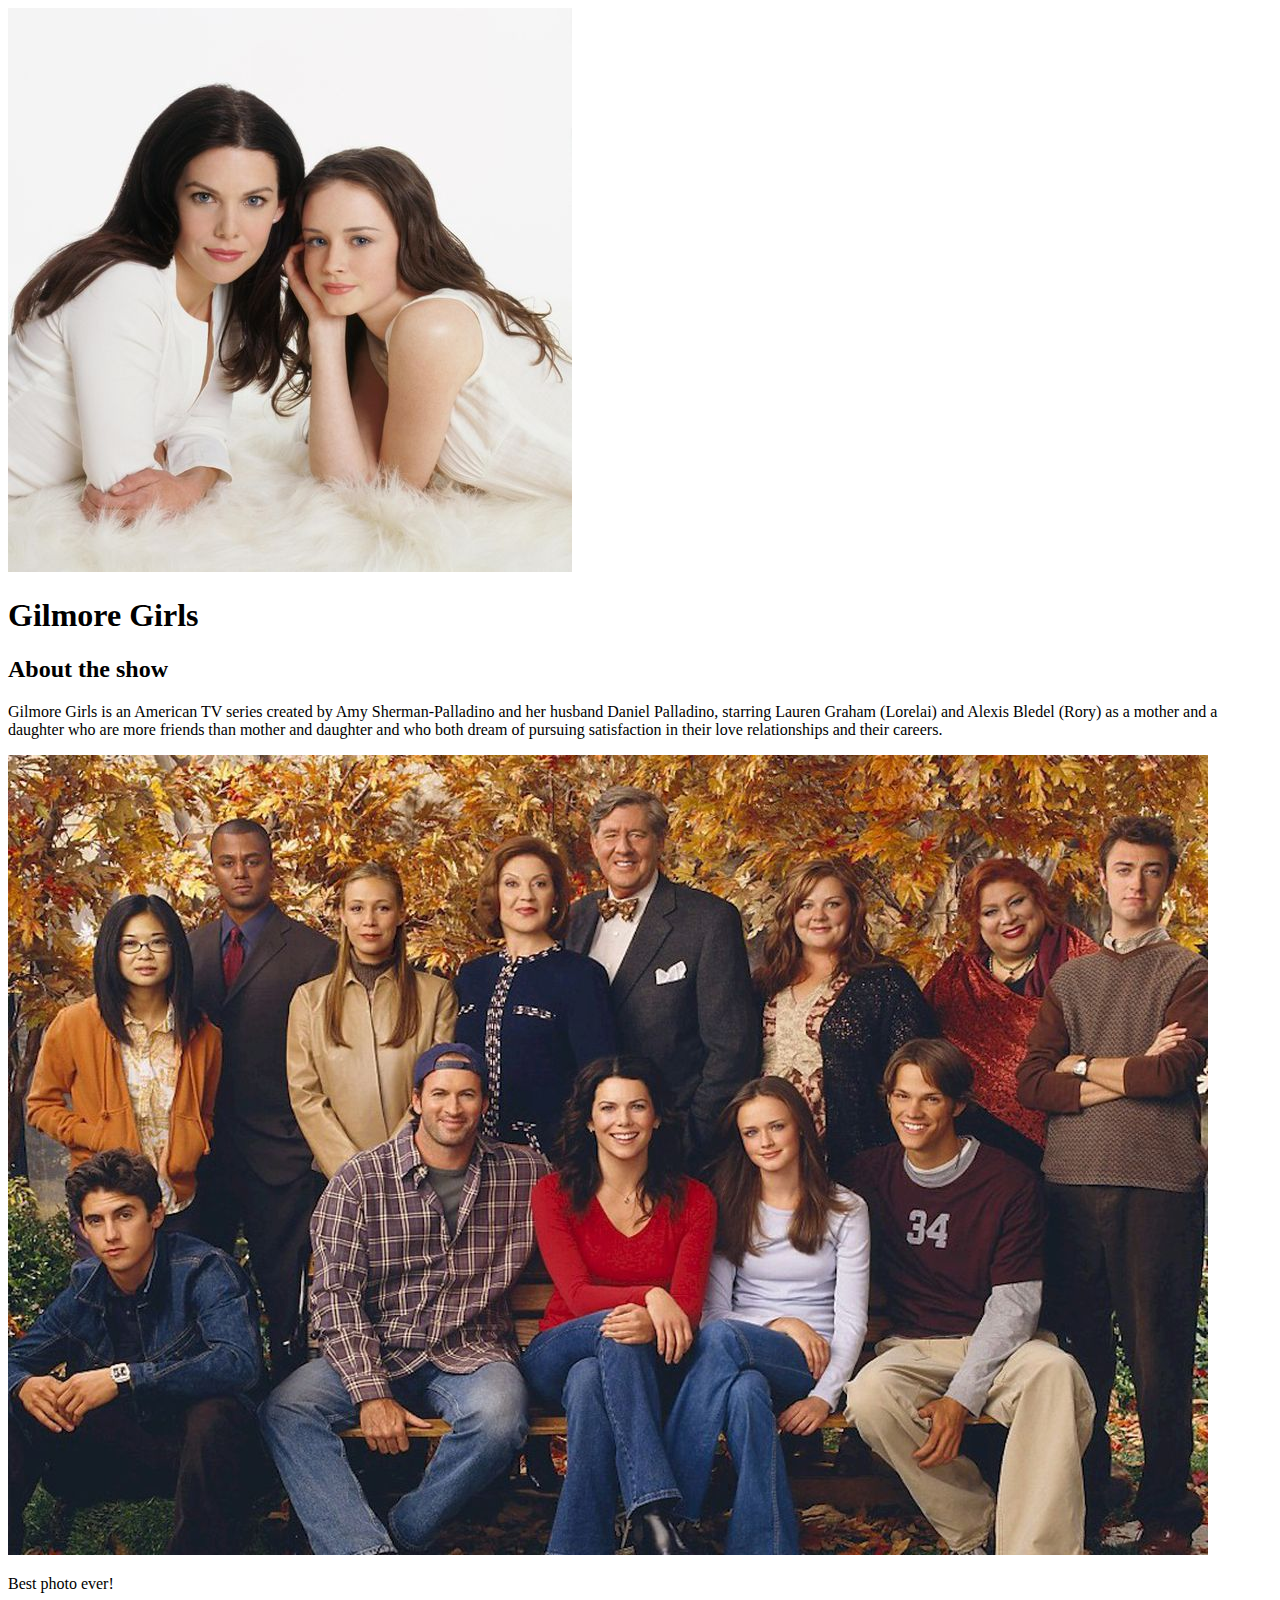
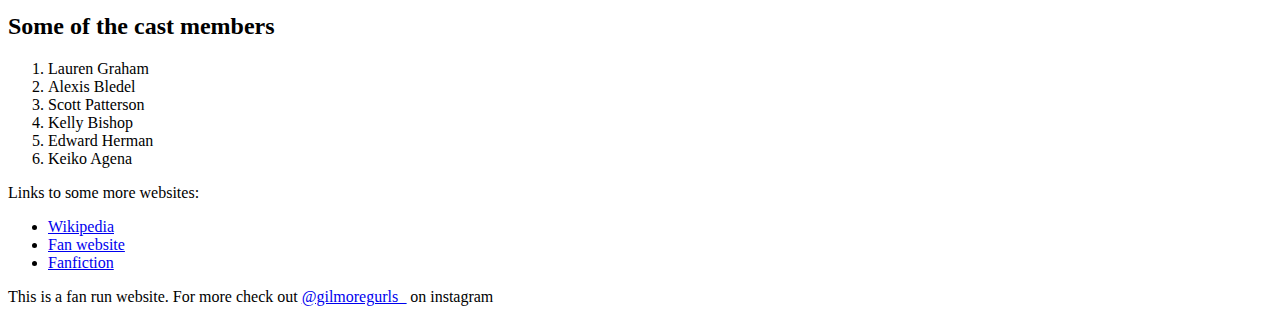
==== index.html @ cd0086a0 "Made the first draft of the real website. Added pics + favicon" ====
<!DOCTYPE html>
<html>
<head>
	<title>Gilmore Girls</title>
	<link rel="icon" href="img/circle.png">
</head>
<body>
	<!-- header element -->
	<header>
		<img src="img/header.jpg">
		<h1>Gilmore Girls</h1>
	</header>
	<!-- main element -->
	<main>
		<h2>About the show</h2>
		<p>Gilmore Girls is an American TV series created by Amy Sherman-Palladino and her husband Daniel Palladino, starring Lauren Graham (Lorelai) and Alexis Bledel (Rory) as a mother and a daughter who are more friends than mother and daughter and who both dream of pursuing satisfaction in their love relationships and their careers.</p>
		<img src="img/ggbig.jpg">
		<p>Best photo ever!</p>
		<h2>Some of the cast members</h2>
		<ol>
			<li>Lauren Graham</li>
			<li>Alexis Bledel</li>
			<li>Scott Patterson</li>
			<li>Kelly Bishop</li>
			<li>Edward Herman</li>
			<li>Keiko Agena</li>
		</ol>
		<p>Links to some more websites:</p>
		<ul>
			<li> <a target="_blank" href="https://en.wikipedia.org/wiki/Gilmore_Girls">Wikipedia</a></li>
			<li><a target="_blank" href="https://gilmoregirls.fandom.com/wiki/Gilmorepedia">Fan website</a></li>
			<li><a target="_blank" href="http://virtualgilmore.squarepins.org/index.php"> Fanfiction</a></li>
		</ul>
	</main>

	<!-- footer element -->
	<footer>
		<p>This is a fan run website. For more check out <a target="_blank" href="https://www.instagram.com/gilmoregurls_/?hl=en">@gilmoregurls_</a> on instagram
		</p>
	</footer>

</body>
</html>
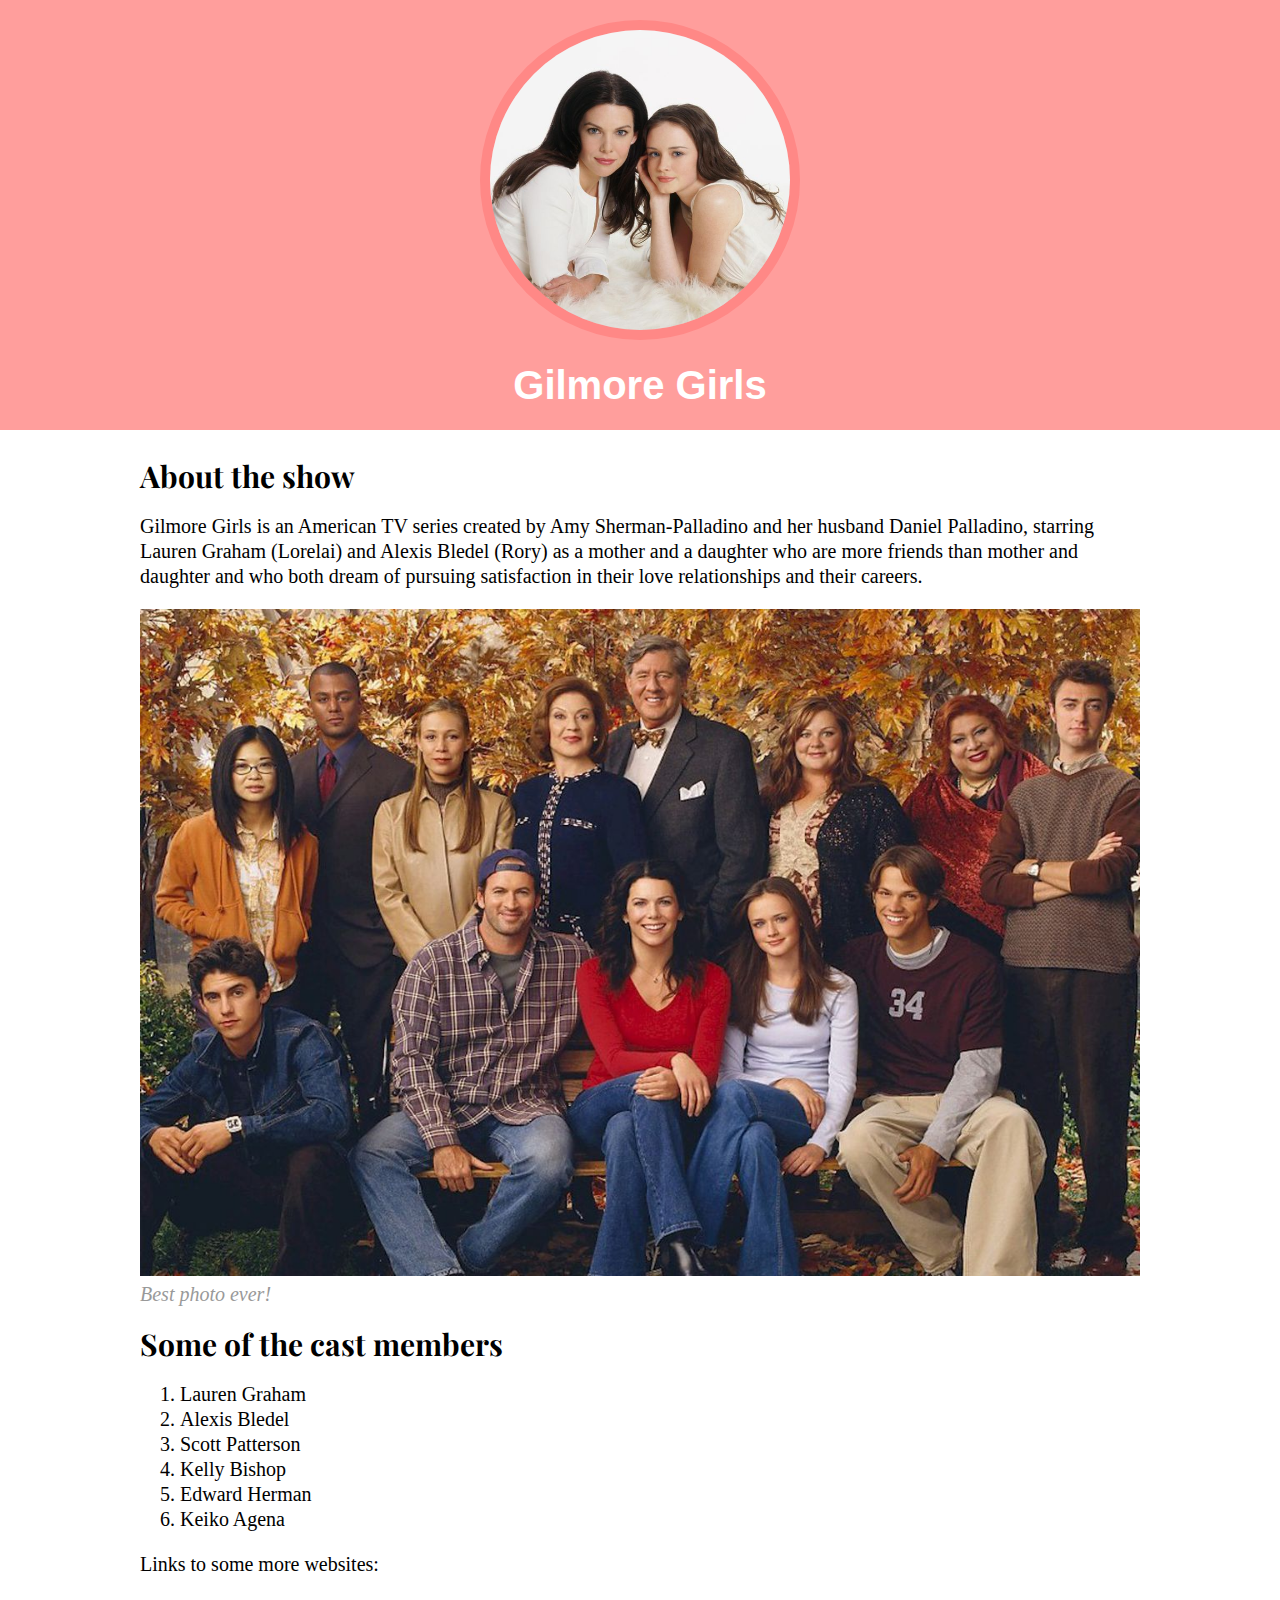
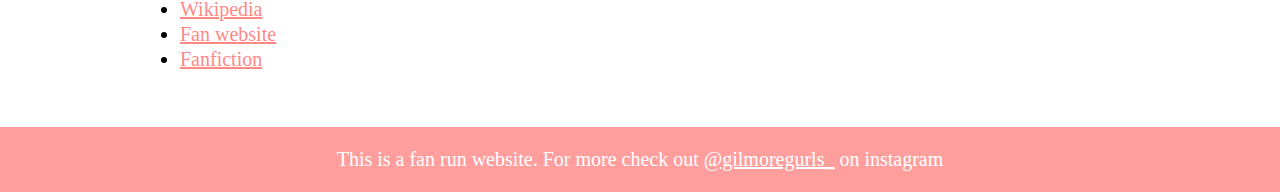
==== commit d93b8dcf: "wrote the css + some changes in html" ====
--- a/index.html
+++ b/index.html
@@ -3,6 +3,8 @@
 <head>
 	<title>Gilmore Girls</title>
 	<link rel="icon" href="img/circle.png">
+	<link href="https://fonts.googleapis.com/css2?family=Playfair+Display:wght@600&display=swap" rel="stylesheet">
+	<link rel="stylesheet" type="text/css" href="css/gg.css">
 </head>
 <body>
 	<!-- header element -->
@@ -15,7 +17,7 @@
 		<h2>About the show</h2>
 		<p>Gilmore Girls is an American TV series created by Amy Sherman-Palladino and her husband Daniel Palladino, starring Lauren Graham (Lorelai) and Alexis Bledel (Rory) as a mother and a daughter who are more friends than mother and daughter and who both dream of pursuing satisfaction in their love relationships and their careers.</p>
 		<img src="img/ggbig.jpg">
-		<p>Best photo ever!</p>
+		<p class="caption">Best photo ever!</p>
 		<h2>Some of the cast members</h2>
 		<ol>
 			<li>Lauren Graham</li>
@@ -30,6 +32,7 @@
 			<li> <a target="_blank" href="https://en.wikipedia.org/wiki/Gilmore_Girls">Wikipedia</a></li>
 			<li><a target="_blank" href="https://gilmoregirls.fandom.com/wiki/Gilmorepedia">Fan website</a></li>
 			<li><a target="_blank" href="http://virtualgilmore.squarepins.org/index.php"> Fanfiction</a></li>
+			<br>
 		</ul>
 	</main>
 
--- a/css/gg.css
+++ b/css/gg.css
@@ -0,0 +1,68 @@
+body{
+	margin: 0;
+	font-size: 20px;
+	line-height: 25px;
+}
+header{
+	background-color: #ff9e9c;
+	text-align: center;
+	padding-top: 20px;
+	padding-bottom: 5px;
+	font-size: 20px;
+}
+h1,h2{
+	font-family: 'Playfair Display', serif;
+}
+header h1{
+	color: white;
+	font-family: Helvetica, Arial, sans-serif;
+}
+header img{
+	border-radius: 170px;
+	width: 300px;
+	border: 10px solid #ff8886
+}
+
+
+main{
+	max-width: 1000px;
+	margin: 0 auto;
+	padding: 10px 20px;
+
+}
+ main img{
+ 	max-width: 100%;
+ }
+
+a{
+	color: #ff8886;
+}
+a:hover{
+ 	color: #483a94;
+ 	background-color: white;
+ }
+
+footer{
+ 	background-color: #ff9e9c;
+	text-align: center;
+	color: white;
+	padding: 20px;
+ }
+
+footer p{
+	margin: 0px;
+}
+footer a{
+ 	color: white;
+ }
+
+ footer a:hover{
+ 	opacity: 0.5;
+ 	background-color: transparent;
+ }
+
+p.caption{
+	color: #999999;
+	font-style: italic;
+	margin-top: 0px;
+}